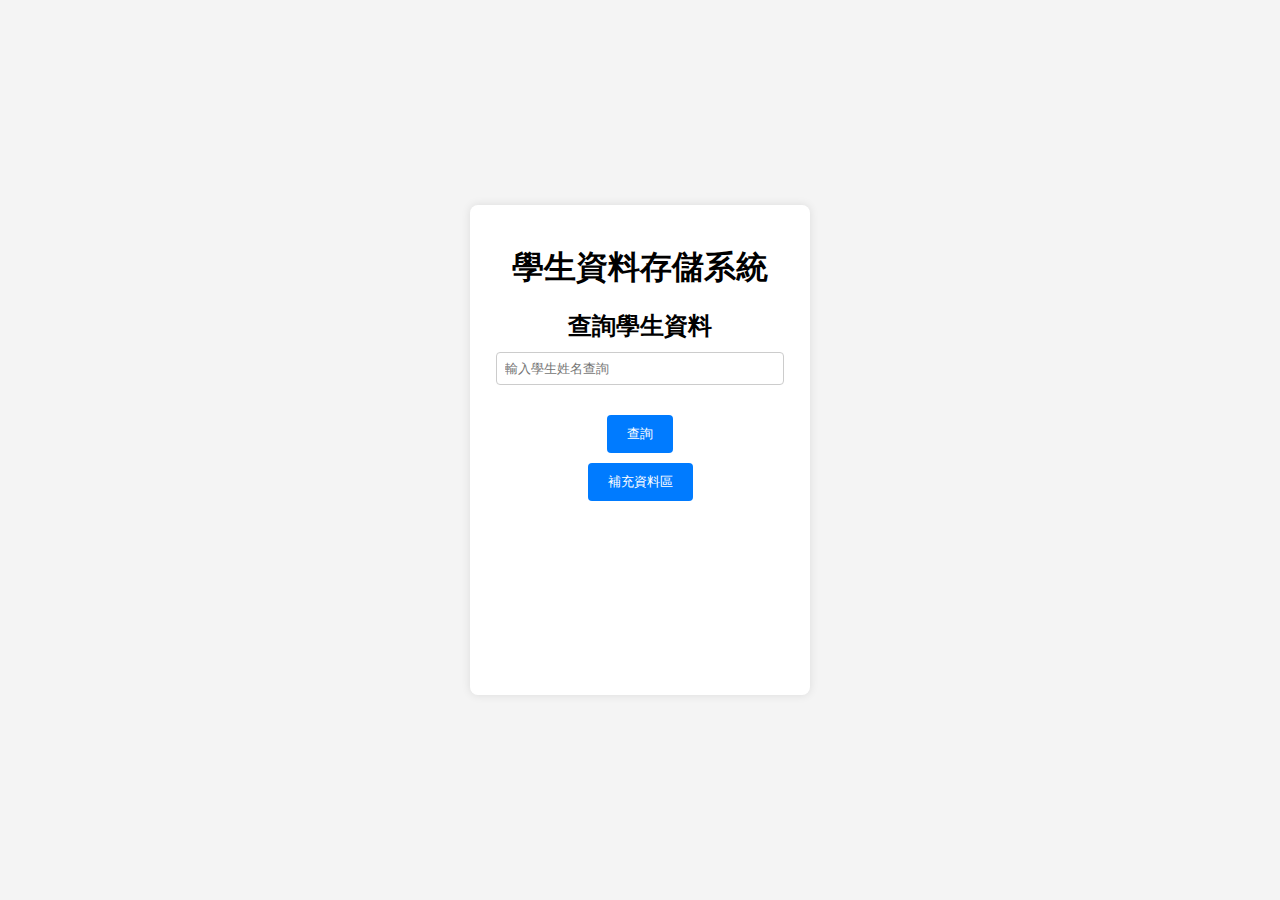
==== index.html @ 2910e416 "Update index.html" ====
<!DOCTYPE html>
<html lang="zh-Hant">
<head>
    <script src="https://code.jquery.com/jquery-3.4.1.min.js"></script>
    <meta charset="UTF-8">
    <meta name="viewport" content="width=device-width, initial-scale=1.0">
    <title>學生資料存儲系統</title>
    <link rel="stylesheet" href="styles.css">
</head>
<body>
    <div class="container">
        <h1>學生資料存儲系統</h1>
        <h2 id="search">查詢學生資料</h2>
        <input type="text" id="searchName" placeholder="輸入學生姓名查詢">
        <div id="studentInfo"></div>
        <div id="extraInfo" style="display: none;">
            <h2>補充資料</h2>
            <!-- <p>這裡顯示一些補充資料。</p> -->
            <h3><a href="https://drive.google.com/drive/folders/11YmA5xGudxZFzNzrpdl950n4I7_fUYEf" target="_blank" id="addData">課程連結</a></h3>
            <p id="password"></p>
        </div>
        <div id="BTN">
            <button id="searchButton">查詢</button><br>
            <button id="toggleButton">補充資料區</button>
        </div>
    </div>
    <script src="scripts.js"></script>
</body>
</html>
---- styles.css ----
body {
    font-family: Arial, sans-serif;
    background-color: #f4f4f4;
    margin: 0;
    padding: 0;
    display: flex;
    justify-content: center;
    align-items: center;
    height: 100vh;
}

.container {
    background-color: #fff;
    padding: 20px;
    border-radius: 8px;
    box-shadow: 0 0 10px rgba(0, 0, 0, 0.1);
    width: 300px;
    height:450px;
    text-align: center;
}

h1, h2 {
    margin-bottom: 10px;
}

input[type="text"] {
    width: 90%;
    padding: 8px;
    margin-bottom: 10px;
    border: 1px solid #ccc;
    border-radius: 4px;
}

button {
    padding: 10px 20px;
    background-color: #007BFF;
    color: #fff;
    border: none;
    border-radius: 4px;
    cursor: pointer;
    margin-bottom: 10px;
}

button:hover {
    background-color: #0056b3;
}

#studentInfo {
    margin-top: 20px;
    text-align: left;
}

#extraInfo {
    margin-top: 10px;
}

#password {
    height:170px;
}

#BTN {
    position: static;
}
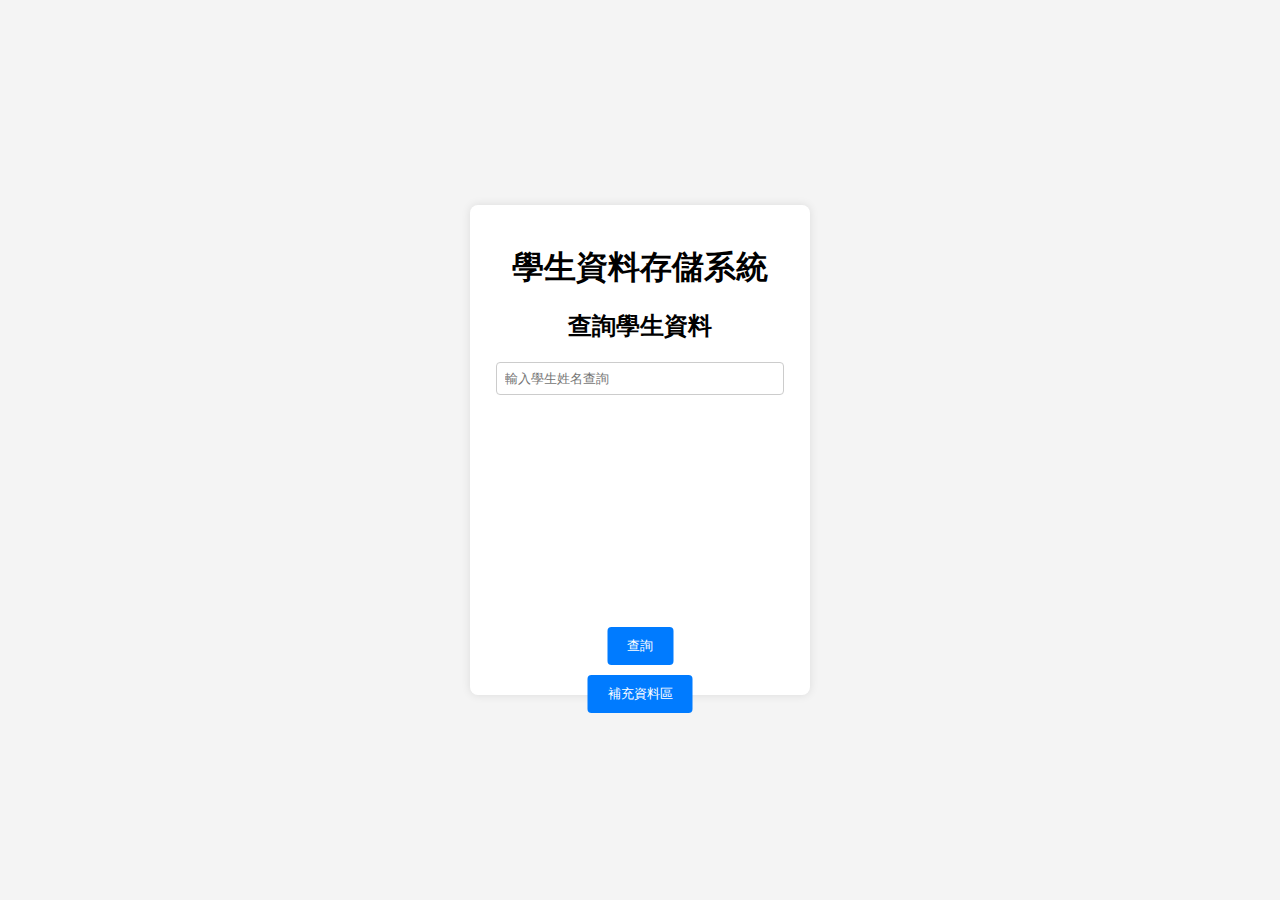
==== commit 4806313f: "Update index.html" ====
--- a/index.html
+++ b/index.html
@@ -16,7 +16,10 @@
         <div id="extraInfo" style="display: none;">
             <h2>補充資料</h2>
             <!-- <p>這裡顯示一些補充資料。</p> -->
-            <h3><a href="https://drive.google.com/drive/folders/11YmA5xGudxZFzNzrpdl950n4I7_fUYEf" target="_blank" id="addData">課程連結</a></h3>
+            <h3><a href="https://drive.google.com/drive/folders/11YmA5xGudxZFzNzrpdl950n4I7_fUYEf" target="_blank" id="addData">課程連結</a></h3><br>
+            <h4><a href="https://mcpedl.com/" target="_blank" id="addData">模組下載點</a></h4><br>
+            <h4><a href="https://www.minecraftskins.com/#google_vignette" target="_blank" id="addData">skin繪製</a></h4><br>
+            <h4><a href="https://cdsmythe.com/minecraft-skin-mcpack-creator/" target="_blank" id="addData">skin轉檔</a></h4><br>
             <p id="password"></p>
         </div>
         <div id="BTN">
--- a/styles.css
+++ b/styles.css
@@ -15,12 +15,12 @@
     border-radius: 8px;
     box-shadow: 0 0 10px rgba(0, 0, 0, 0.1);
     width: 300px;
-    height:450px;
+    height: 450px;
     text-align: center;
 }
 
 h1, h2 {
-    margin-bottom: 10px;
+    margin-bottom: 20px;
 }
 
 input[type="text"] {
@@ -48,6 +48,7 @@
 #studentInfo {
     margin-top: 20px;
     text-align: left;
+
 }
 
 #extraInfo {
@@ -55,9 +56,14 @@
 }
 
 #password {
-    height:170px;
+    height: 180px;
 }
 
 #BTN {
-    position: static;
+/*     position: absolute;
+top: 420px; */
+    position: absolute;
+    top: 75%;
+    left: 50%;
+    transform: translate(-50%, -50%);
 }
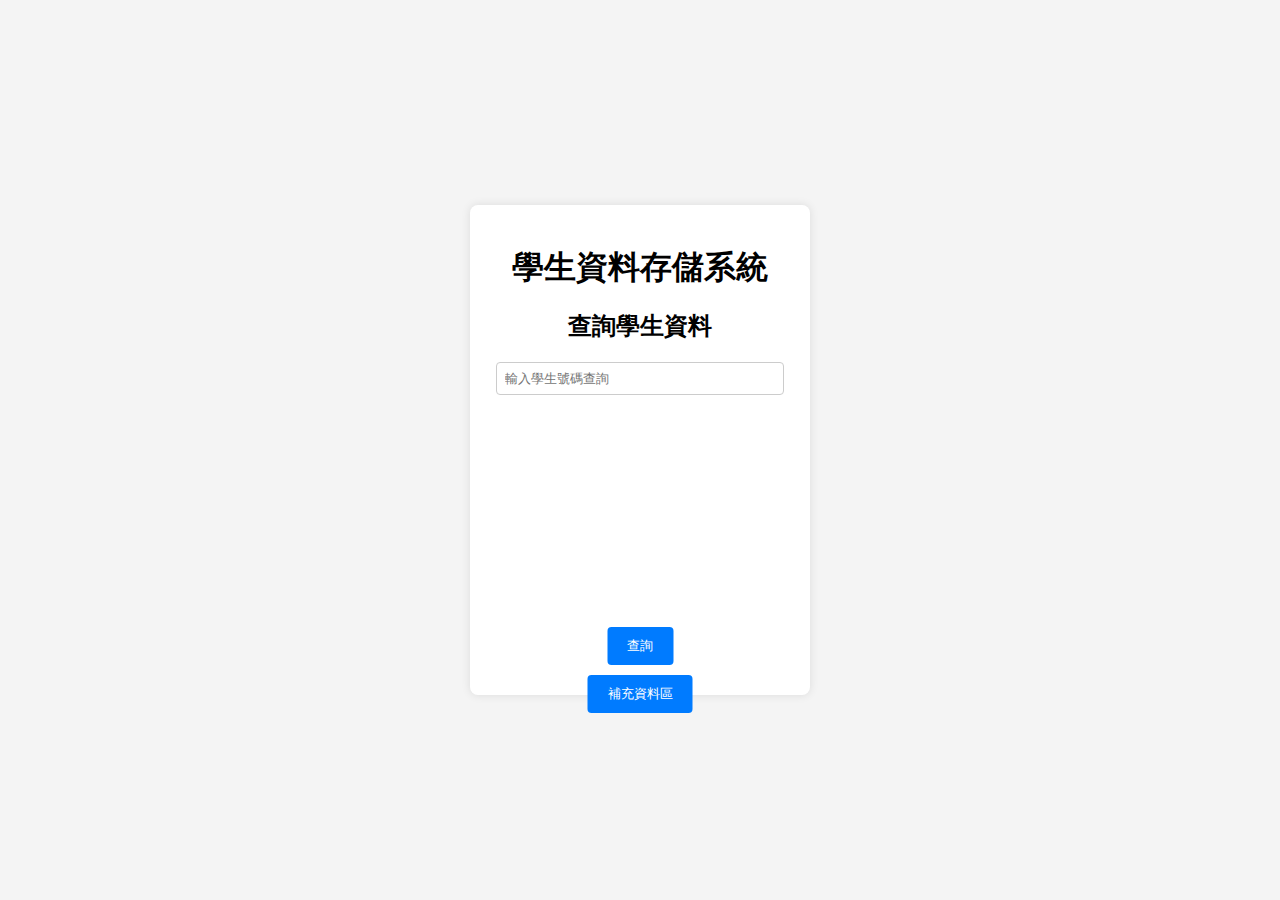
==== commit 162a1763: "Update index.html" ====
--- a/index.html
+++ b/index.html
@@ -11,15 +11,15 @@
     <div class="container">
         <h1>學生資料存儲系統</h1>
         <h2 id="search">查詢學生資料</h2>
-        <input type="text" id="searchName" placeholder="輸入學生姓名查詢">
+        <input type="text" id="searchName" placeholder="輸入學生號碼查詢">
         <div id="studentInfo"></div>
         <div id="extraInfo" style="display: none;">
             <h2>補充資料</h2>
             <!-- <p>這裡顯示一些補充資料。</p> -->
-            <h3><a href="https://drive.google.com/drive/folders/11YmA5xGudxZFzNzrpdl950n4I7_fUYEf" target="_blank" id="addData">課程連結</a></h3><br>
-            <h4><a href="https://mcpedl.com/" target="_blank" id="addData">模組下載點</a></h4><br>
-            <h4><a href="https://www.minecraftskins.com/#google_vignette" target="_blank" id="addData">skin繪製</a></h4><br>
-            <h4><a href="https://cdsmythe.com/minecraft-skin-mcpack-creator/" target="_blank" id="addData">skin轉檔</a></h4><br>
+            <h3><a href="https://drive.google.com/drive/folders/11YmA5xGudxZFzNzrpdl950n4I7_fUYEf" target="_blank" id="addData">課程連結</a></h3>
+            <h4><a href="https://mcpedl.com/" target="_blank" id="addData">模組下載點</a></h4>
+            <h5><a href="https://www.minecraftskins.com/#google_vignette" target="_blank" id="addData">skin繪製</a></h5>
+            <h5><a href="https://cdsmythe.com/minecraft-skin-mcpack-creator/" target="_blank" id="addData">skin轉檔</a></h5>
             <p id="password"></p>
         </div>
         <div id="BTN">
